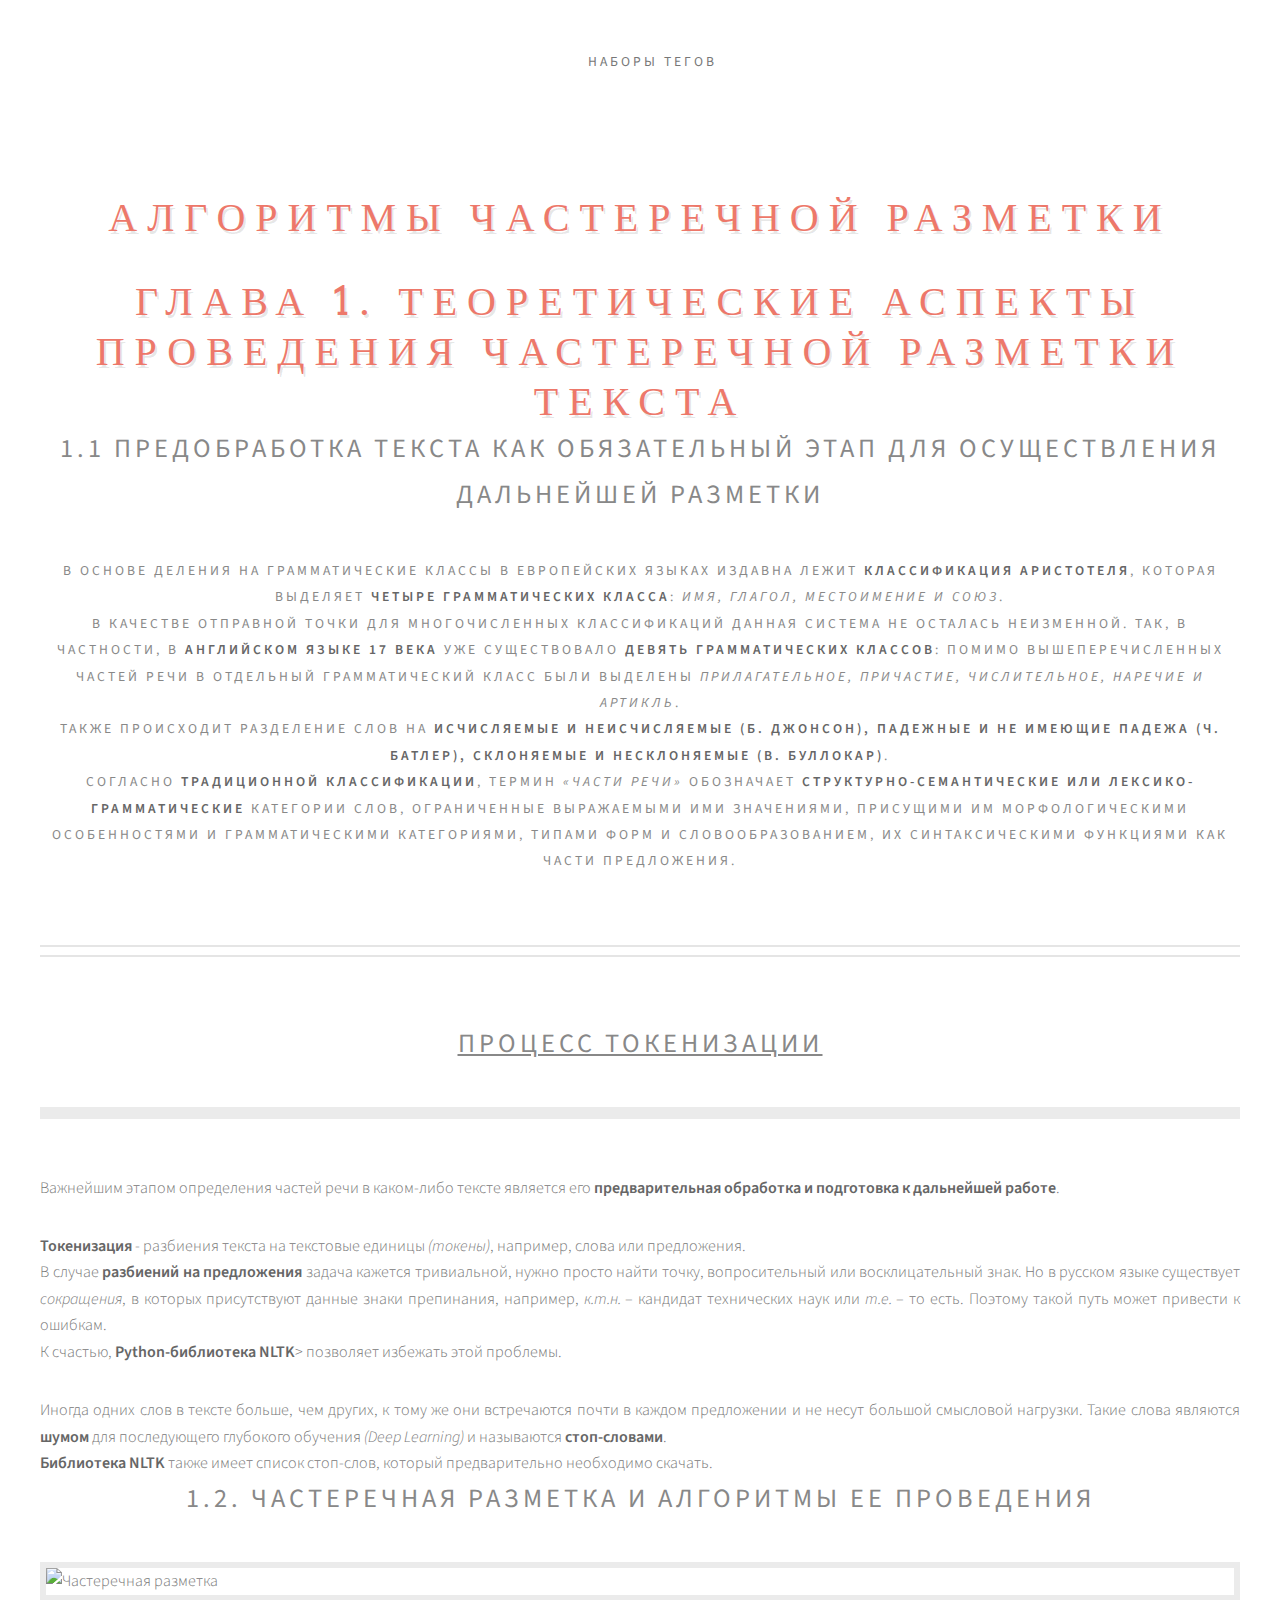
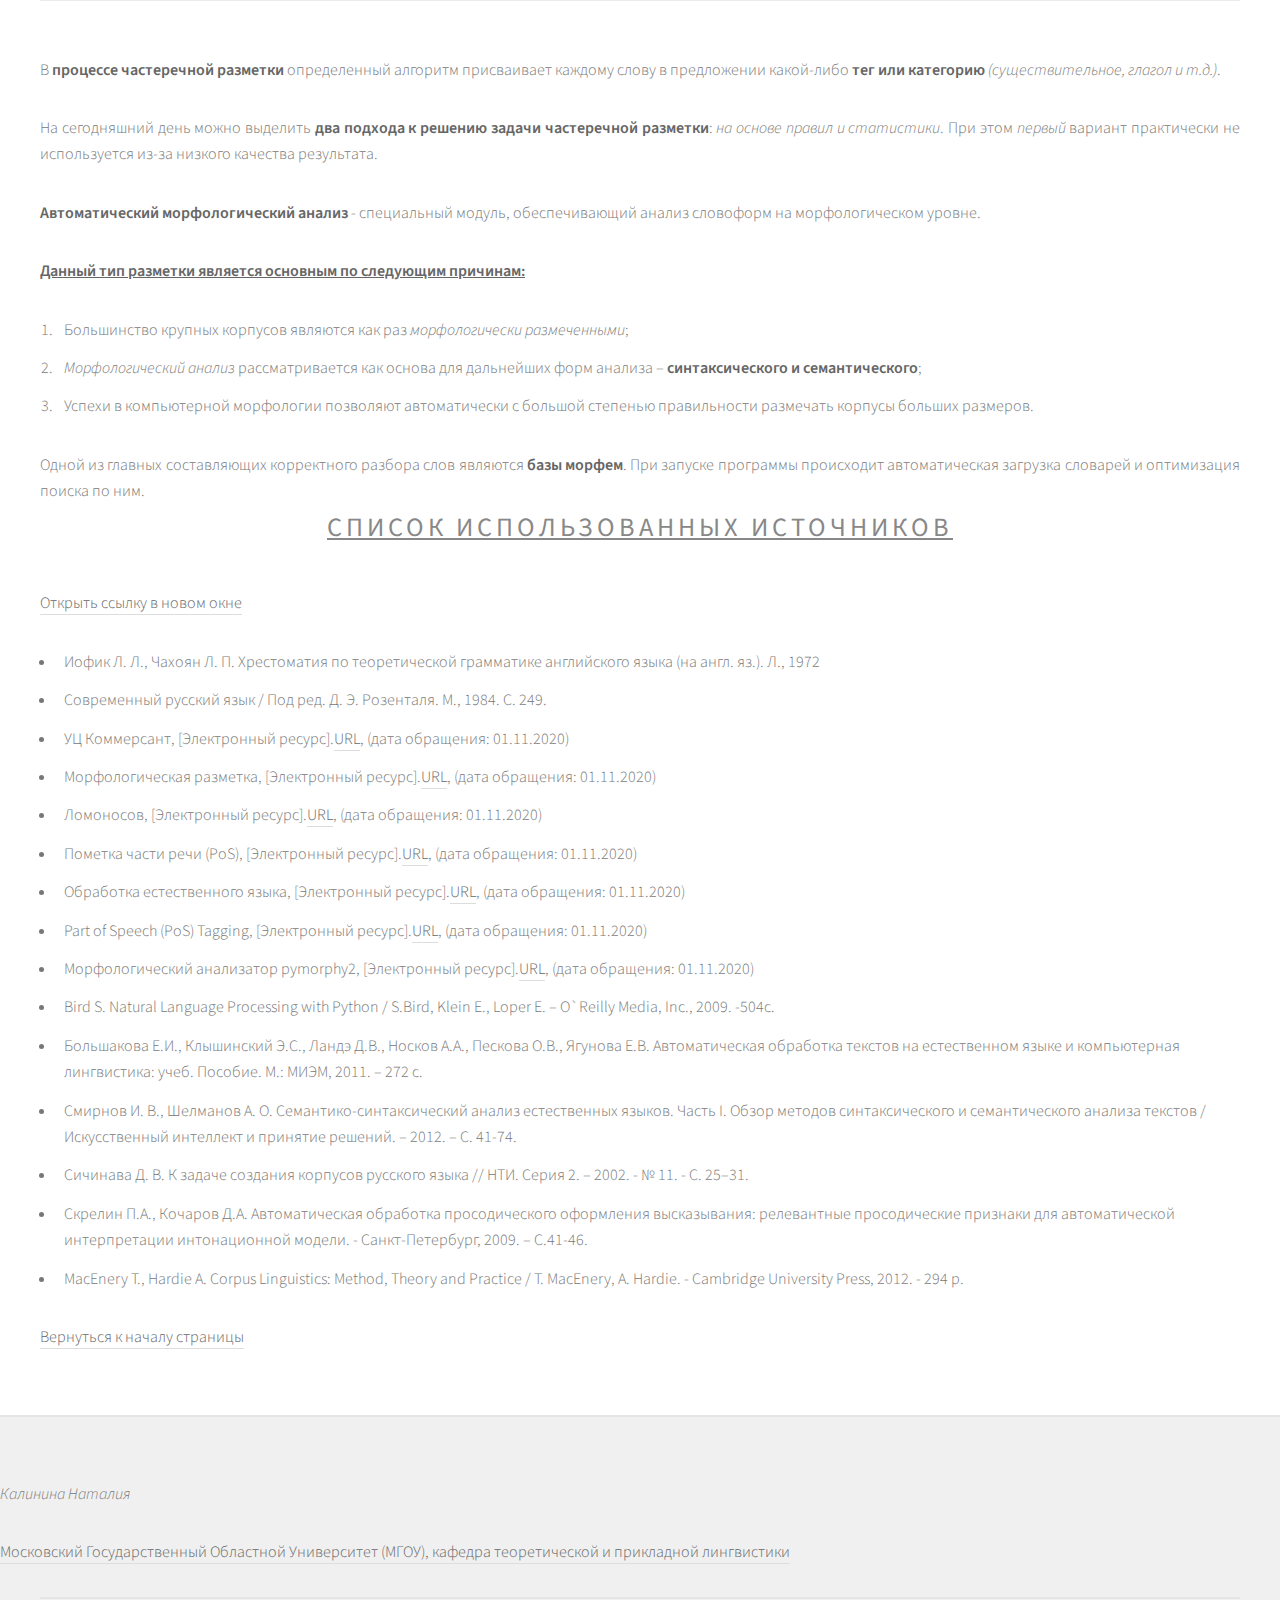
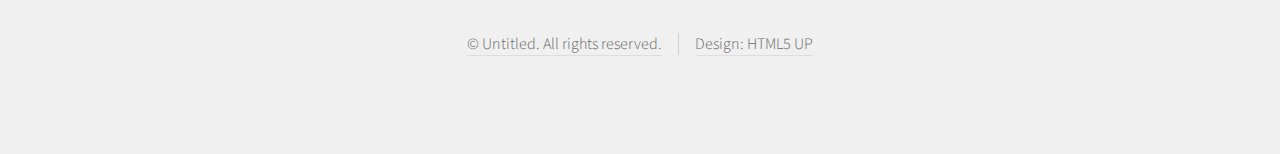
==== index.html @ 13329f20 "Update index.html" ====
<!DOCTYPE HTML>
<!--
	Strongly Typed by HTML5 UP
	html5up.net | @ajlkn
	Free for personal and commercial use under the CCA 3.0 license (html5up.net/license)
-->
<html>
	<head>
		<title>Алгоритмы частеречной разметки</title>
		<meta charset="utf-8" />
		<meta name="viewport" content="width=device-width, initial-scale=1, user-scalable=no" />
		<link rel="stylesheet" href="assets/css/main.css" />
	</head>
	<body class="no-sidebar is-preload">
		<div id="page-wrapper">

			<!-- Header -->
				<section id="header">
					<div class="container">

						<!-- Logo -->
							<h1 id="logo"><a href="index.html">Алгоритмы частеречной разметки</a></h1>
							<p><h1>Глава 1. Теоретические аспекты проведения частеречной разметки текста</h1>
						  <h2>1.1	Предобработка текста как обязательный этап для осуществления дальнейшей разметки</h2></p>
						  <p>В основе деления на грамматические классы в европейских языках издавна лежит <strong>классификация Аристотеля</strong>, которая выделяет <strong>четыре грамматических класса</strong>: <em>имя, глагол, местоимение и союз</em>.<br>
						  В качестве отправной точки для многочисленных классификаций данная система не осталась неизменной. Так, в частности, в <strong>английском языке 17 века</strong> уже существовало <strong>девять грамматических классов</strong>: помимо вышеперечисленных частей речи в отдельный грамматический класс были выделены <em>прилагательное, причастие, числительное, наречие и артикль</em>.<br>
						  Также происходит разделение слов на <strong>исчисляемые и неисчисляемые <b>(Б. Джонсон)</b>, падежные и не имеющие падежа <b>(Ч. Батлер)</b>, склоняемые и несклоняемые <b>(В. Буллокар)</b></strong>.<br>
						  Согласно <strong>традиционной классификации</strong>, термин <em>«части речи»</em> обозначает <strong>структурно-семантические или лексико-грамматические</strong> категории слов, ограниченные выражаемыми ими значениями, присущими им морфологическими особенностями и грамматическими категориями, типами форм и словообразованием, их синтаксическими функциями как части предложения.</p>


						<!-- Nav -->
							<nav id="nav">
								<ul>
									<li><a class="icon solid fa-cog" href="Наборы тегов.html"><span>Наборы тегов</span></a></li>
									</ul>
							</nav>

					</div>
				</section>

			<!-- Main -->
				<section id="main">
					<div class="container">
						<div id="content">

							<!-- Post -->
								<article class="box post">
									<header>
										<h2><u>Процесс токенизации</u></h2>
									</header>
									<span class="image featured"><img src="https://github.com/webdeveloper611/tagging/blob/main/%D0%A2%D0%BE%D0%BA%D0%B5%D0%BD%D0%B8%D0%B7%D0%B0%D1%86%D0%B8%D1%8F%20%D1%82%D0%B5%D0%BA%D1%81%D1%82%D0%B0.jpg" alt="" /></span>
									<p>Важнейшим этапом определения частей речи в каком-либо тексте является его <strong>предварительная обработка и подготовка к дальнейшей работе</strong>.</p>
								  <p><strong>Токенизация</strong> - разбиения текста на текстовые единицы <em>(токены)</em>, например, слова или предложения.<br>
								  В случае <strong>разбиений на предложения</strong> задача кажется тривиальной, нужно просто найти точку, вопросительный или восклицательный знак. Но в русском языке существует <em>сокращения</em>, в которых присутствуют данные знаки препинания, например, <em>к.т.н.</em> – кандидат технических наук или <em>т.е.</em> – то есть. Поэтому такой путь может привести к ошибкам.<br>
								  К счастью, <strong>Python-библиотека NLTK</strong>> позволяет избежать этой проблемы.</p>
								  <p>Иногда одних слов в тексте больше, чем других, к тому же они встречаются почти в каждом предложении и не несут большой смысловой нагрузки. Такие слова являются <strong>шумом</strong> для последующего глубокого обучения <em>(Deep Learning)</em> и называются <strong>стоп-словами</strong>.<br>
								    <strong>Библиотека NLTK</strong> также имеет список стоп-слов, который предварительно необходимо скачать.</p>
								</article>

						</div>
					</div>

					<div class="container">
						<div id="content">

							<!-- Post -->
								<article class="box post">
									<header>
										<h2>1.2. Частеречная разметка и алгоритмы ее проведения</h2>
									</header>
									<span class="image featured"><img src="https://docplayer.ru/docs-images/99/141809112/images/41-1.jpg" width="100" alt="Частеречная разметка"></span>
									<p>В <strong>процессе частеречной разметки</strong> определенный алгоритм присваивает каждому слову в предложении какой-либо <strong>тег или категорию</strong> <em>(существительное, глагол и т.д.)</em>.</p>
								  <p>На сегодняшний день можно выделить <strong>два подхода к решению задачи частеречной разметки</strong>: <em>на основе правил и статистики</em>. При этом <em>первый</em> вариант практически не используется из-за низкого качества результата.</p>
								  <p><strong>Автоматический морфологический анализ</strong> - специальный модуль, обеспечивающий анализ словоформ на морфологическом уровне.</p>
									<p><b><u>Данный тип разметки является основным по следующим причинам:</u></b><br>
								  <ol>
								  <li>Большинство крупных корпусов являются как раз <em>морфологически размеченными</em>;</li>
								  <li><em>Морфологический анализ</em> рассматривается как основа для дальнейших форм анализа – <strong>синтаксического и семантического</strong>;</li>
								  <li>Успехи в компьютерной морфологии позволяют автоматически с большой степенью правильности размечать корпусы больших размеров.</li>
								  </ol>
								  <p>Одной из главных составляющих корректного разбора слов являются <strong>базы морфем</strong>. При запуске программы происходит автоматическая загрузка словарей и оптимизация поиска по ним.</p>
								</article>
						</div>
					</div>
					<div class="container">
						<div id="content">

					<!-- Post -->
						<article class="box post">
							<header>
								<h2><u>Список использованных источников</u></h2>
							</header>
							<p><a href="Список использованных источников.html">Открыть ссылку в новом окне</a></p>
							<ul>
						  <li>Иофик Л. Л., Чахоян Л. П. Хрестоматия по теоретической грамматике английского языка (на англ. яз.). Л., 1972</li>
						  <li>Современный русский язык / Под ред. Д. Э. Розенталя. М., 1984. С. 249.</li>
						  <li>УЦ Коммерсант, [Электронный ресурс].<a href="https://python-school.ru/nlp-text-preprocessing/">URL</a>, (дата обращения: 01.11.2020)</li>
						  <li>Морфологическая разметка, [Электронный ресурс].<a href="https://poisk-ru.ru/s36452t7.html">URL</a>, (дата обращения: 01.11.2020)</li>
						  <li>Ломоносов, [Электронный ресурс].<a href="http://lomonosov-fund.ru/enc/ru/encyclopedia:0127430">URL</a>, (дата обращения: 01.11.2020)</li>
						  <li>Пометка части речи (PoS), [Электронный ресурс].<a href="https://ru.itbrain.online/tutorial/natural_language_processing/natural_language_processing_part_of_speech_tagging/">URL</a>, (дата обращения: 01.11.2020)</li>
						  <li>Обработка естественного языка, [Электронный ресурс].<a href="https://coderlessons.com/tutorials/akademicheskii/obrabotka-estestvennogo-iazyka/pometka-chasti-rechi-pos">URL</a>, (дата обращения: 01.11.2020)</li>
						  <li>Part of Speech (PoS) Tagging, [Электронный ресурс].<a href="https://www.tutorialspoint.com/natural_language_processing/natural_language_processing_part_of_speech_tagging.htm">URL</a>, (дата обращения: 01.11.2020)</li>
						  <li>Морфологический анализатор pymorphy2, [Электронный ресурс].<a href="https://pymorphy2.readthedocs.io/en/0.2/user/index.html">URL</a>, (дата обращения: 01.11.2020)</li>
						  <li>Bird S. Natural Language Processing with Python / S.Bird, Klein E., Loper E. – O`Reilly Media, Inc., 2009. -504с.</li>
						  <li>Большакова Е.И., Клышинский Э.С., Ландэ Д.В., Носков А.А., Пескова О.В., Ягунова Е.В. Автоматическая обработка текстов на естественном языке и компьютерная лингвистика: учеб. Пособие. М.: МИЭМ, 2011. – 272 с.</li>
						  <li>Смирнов И. В., Шелманов А. О. Семантико-синтаксический анализ естественных языков. Часть I. Обзор методов синтаксического и семантического анализа текстов / Искусственный интеллект и принятие решений. – 2012. – С. 41-74.</li>
						  <li>Сичинава Д. В. К задаче создания корпусов русского языка // НТИ. Серия 2. – 2002. - № 11. - С. 25–31.</li>
						  <li>Скрелин П.А., Кочаров Д.А. Автоматическая обработка просодического оформления высказывания: релевантные просодические признаки для автоматической интерпретации интонационной модели. - Санкт-Петербург, 2009. – С.41-46.</li>
						  <li>MacEnery T., Hardie A. Corpus Linguistics: Method, Theory and Practice / T. MacEnery, A. Hardie. - Cambridge University Press, 2012. - 294 p.</li>
							</ul>
							</p>
						  <a href="#reference"> Вернуться к началу страницы</a></article>

				</div>
			</div>
				</section>

			<!-- Footer -->
				<section id="footer">

							<div class="col-6 col-12-medium">
								<section>
									<p><em>Калинина Наталия</em></p>
									<a href="http://mgou.ru/">Московский Государственный Областной Университет (МГОУ), кафедра теоретической и прикладной лингвистики
					<div id="copyright" class="container">
						<ul class="links">
							<li>&copy; Untitled. All rights reserved.</li><li>Design: <a href="http://html5up.net">HTML5 UP</a></li>
						</ul>
					</div>
				</section>

		</div>

		<!-- Scripts -->
			<script src="assets/js/jquery.min.js"></script>
			<script src="assets/js/jquery.dropotron.min.js"></script>
			<script src="assets/js/browser.min.js"></script>
			<script src="assets/js/breakpoints.min.js"></script>
			<script src="assets/js/util.js"></script>
			<script src="assets/js/main.js"></script>

	</body>
</html>
---- assets/css/main.css ----
@import url("fontawesome-all.min.css");
@import url("https://fonts.googleapis.com/css?family=Source+Sans+Pro:300,400,600|Arvo:700");

/*
	Strongly Typed by HTML5 UP
	html5up.net | @ajlkn
	Free for personal and commercial use under the CCA 3.0 license (html5up.net/license)
*/

html, body, div, span, applet, object,
iframe, h1, h2, h3, h4, h5, h6, p, blockquote,
pre, a, abbr, acronym, address, big, cite,
code, del, dfn, em, img, ins, kbd, q, s, samp,
small, strike, strong, sub, sup, tt, var, b,
u, i, center, dl, dt, dd, ol, ul, li, fieldset,
form, label, legend, table, caption, tbody,
tfoot, thead, tr, th, td, article, aside,
canvas, details, embed, figure, figcaption,
footer, header, hgroup, menu, nav, output, ruby,
section, summary, time, mark, audio, video {
	margin: 0;
	padding: 0;
	border: 0;
	font-size: 100%;
	font: inherit;
	vertical-align: baseline;}

article, aside, details, figcaption, figure,
footer, header, hgroup, menu, nav, section {
	display: block;}

body {
	line-height: 1;
}

ol, ul {
	list-style: none;
}

blockquote, q {
	quotes: none;
}

	blockquote:before, blockquote:after, q:before, q:after {
		content: '';
		content: none;
	}

table {
	border-collapse: collapse;
	border-spacing: 0;
}

body {
	-webkit-text-size-adjust: none;
}

mark {
	background-color: transparent;
	color: inherit;
}

input::-moz-focus-inner {
	border: 0;
	padding: 0;
}

input, select, textarea {
	-moz-appearance: none;
	-webkit-appearance: none;
	-ms-appearance: none;
	appearance: none;
}

/* Basic */

	html {
		box-sizing: border-box;
	}

	*, *:before, *:after {
		box-sizing: inherit;
	}

	body {
		background: #f0f0f0;
	}

		body.is-preload *, body.is-preload *:before, body.is-preload *:after {
			-moz-animation: none !important;
			-webkit-animation: none !important;
			-ms-animation: none !important;
			animation: none !important;
			-moz-transition: none !important;
			-webkit-transition: none !important;
			-ms-transition: none !important;
			transition: none !important;
		}

	body, input, textarea, select {
		font-family: 'Source Sans Pro';
		font-weight: 300;
		color: #777;
		line-height: 1.65em;
		font-size: 15pt;
	}

	h1, h2, h3, h4, h5, h6 {
		font-weight: 600;
		text-transform: uppercase;
		color: #888;
	}

	h1 a, h2 a, h3 a, h4 a, h5 a, h6 a {
		color: inherit;
		text-decoration: none;
		border: 0;
	}

	h2 {
		font-size: 1.65em;
		font-weight: 400;
		letter-spacing: 4px;
		margin: 0 0 1.5em 0;
		line-height: 1.75em;
	}

	h3 {
		font-size: 1em;
		letter-spacing: 2px;
		margin: 0 0 1.25em 0;
	}

	a {
		-moz-transition: color 0.25s ease-in-out, border-bottom-color 0.25s ease-in-out;
		-webkit-transition: color 0.25s ease-in-out, border-bottom-color 0.25s ease-in-out;
		-ms-transition: color 0.25s ease-in-out, border-bottom-color 0.25s ease-in-out;
		transition: color 0.25s ease-in-out, border-bottom-color 0.25s ease-in-out;
		color: #666;
		text-decoration: none;
		border-bottom: solid 1px #ddd;
	}

		a strong {
			-moz-transition: color 0.25s ease-in-out, border-bottom-color 0.25s ease-in-out;
			-webkit-transition: color 0.25s ease-in-out, border-bottom-color 0.25s ease-in-out;
			-ms-transition: color 0.25s ease-in-out, border-bottom-color 0.25s ease-in-out;
			transition: color 0.25s ease-in-out, border-bottom-color 0.25s ease-in-out;
		}

		a:hover {
			color: #ed786a;
			border-bottom-color: rgba(255, 255, 255, 0);
		}

			a:hover strong {
				color: #ed786a;
			}

	strong, b {
		font-weight: 600;
		color: #666;
	}

	em, i {
		font-style: italic;
	}

	sub {
		position: relative;
		top: 0.5em;
		font-size: 0.8em;
	}

	sup {
		position: relative;
		top: -0.5em;
		font-size: 0.8em;
	}

	hr {
		border: 0;
		border-top: solid 1px #ddd;
	}

	blockquote {
		border-left: solid 0.5em #ddd;
		padding: 1em 0 1em 2em;
		font-style: italic;
	}

	p {
		text-align: justify;
		margin-bottom: 2em;
	}

	ul, ol, dl, table, blockquote {
		margin-bottom: 2em;
	}

	br.clear {
		clear: both;
	}

/* Container */

	.container {
		margin: 0 auto;
		max-width: 100%;
		width: 70em;
	}

		@media screen and (max-width: 1680px) {

			.container {
				width: 68em;
			}

		}

		@media screen and (max-width: 1280px) {

			.container {
				width: calc(100% - 80px);
			}

		}

		@media screen and (max-width: 980px) {

			.container {
				width: calc(100% - 100px);
			}

		}

		@media screen and (max-width: 736px) {

			.container {
				width: calc(100% - 40px);
			}

		}

/* Row */

	.row {
		display: flex;
		flex-wrap: wrap;
		box-sizing: border-box;
		align-items: stretch;
	}

		.row > * {
			box-sizing: border-box;
		}

		.row.gtr-uniform > * > :last-child {
			margin-bottom: 0;
		}

		.row.aln-left {
			justify-content: flex-start;
		}

		.row.aln-center {
			justify-content: center;
		}

		.row.aln-right {
			justify-content: flex-end;
		}

		.row.aln-top {
			align-items: flex-start;
		}

		.row.aln-middle {
			align-items: center;
		}

		.row.aln-bottom {
			align-items: flex-end;
		}

		.row > .imp {
			order: -1;
		}

		.row > .col-1 {
			width: 8.33333%;
		}

		.row > .off-1 {
			margin-left: 8.33333%;
		}

		.row > .col-2 {
			width: 16.66667%;
		}

		.row > .off-2 {
			margin-left: 16.66667%;
		}

		.row > .col-3 {
			width: 25%;
		}

		.row > .off-3 {
			margin-left: 25%;
		}

		.row > .col-4 {
			width: 33.33333%;
		}

		.row > .off-4 {
			margin-left: 33.33333%;
		}

		.row > .col-5 {
			width: 41.66667%;
		}

		.row > .off-5 {
			margin-left: 41.66667%;
		}

		.row > .col-6 {
			width: 50%;
		}

		.row > .off-6 {
			margin-left: 50%;
		}

		.row > .col-7 {
			width: 58.33333%;
		}

		.row > .off-7 {
			margin-left: 58.33333%;
		}

		.row > .col-8 {
			width: 66.66667%;
		}

		.row > .off-8 {
			margin-left: 66.66667%;
		}

		.row > .col-9 {
			width: 75%;
		}

		.row > .off-9 {
			margin-left: 75%;
		}

		.row > .col-10 {
			width: 83.33333%;
		}

		.row > .off-10 {
			margin-left: 83.33333%;
		}

		.row > .col-11 {
			width: 91.66667%;
		}

		.row > .off-11 {
			margin-left: 91.66667%;
		}

		.row > .col-12 {
			width: 100%;
		}

		.row > .off-12 {
			margin-left: 100%;
		}

		.row.gtr-0 {
			margin-top: 0px;
			margin-left: 0px;
		}

			.row.gtr-0 > * {
				padding: 0px 0 0 0px;
			}

			.row.gtr-0.gtr-uniform {
				margin-top: 0px;
			}

				.row.gtr-0.gtr-uniform > * {
					padding-top: 0px;
				}

		.row.gtr-25 {
			margin-top: -12.5px;
			margin-left: -12.5px;
		}

			.row.gtr-25 > * {
				padding: 12.5px 0 0 12.5px;
			}

			.row.gtr-25.gtr-uniform {
				margin-top: -12.5px;
			}

				.row.gtr-25.gtr-uniform > * {
					padding-top: 12.5px;
				}

		.row.gtr-50 {
			margin-top: -25px;
			margin-left: -25px;
		}

			.row.gtr-50 > * {
				padding: 25px 0 0 25px;
			}

			.row.gtr-50.gtr-uniform {
				margin-top: -25px;
			}

				.row.gtr-50.gtr-uniform > * {
					padding-top: 25px;
				}

		.row {
			margin-top: -50px;
			margin-left: -50px;
		}

			.row > * {
				padding: 50px 0 0 50px;
			}

			.row.gtr-uniform {
				margin-top: -50px;
			}

				.row.gtr-uniform > * {
					padding-top: 50px;
				}

		.row.gtr-150 {
			margin-top: -75px;
			margin-left: -75px;
		}

			.row.gtr-150 > * {
				padding: 75px 0 0 75px;
			}

			.row.gtr-150.gtr-uniform {
				margin-top: -75px;
			}

				.row.gtr-150.gtr-uniform > * {
					padding-top: 75px;
				}

		.row.gtr-200 {
			margin-top: -100px;
			margin-left: -100px;
		}

			.row.gtr-200 > * {
				padding: 100px 0 0 100px;
			}

			.row.gtr-200.gtr-uniform {
				margin-top: -100px;
			}

				.row.gtr-200.gtr-uniform > * {
					padding-top: 100px;
				}

		@media screen and (max-width: 1680px) {

			.row {
				display: flex;
				flex-wrap: wrap;
				box-sizing: border-box;
				align-items: stretch;
			}

				.row > * {
					box-sizing: border-box;
				}

				.row.gtr-uniform > * > :last-child {
					margin-bottom: 0;
				}

				.row.aln-left {
					justify-content: flex-start;
				}

				.row.aln-center {
					justify-content: center;
				}

				.row.aln-right {
					justify-content: flex-end;
				}

				.row.aln-top {
					align-items: flex-start;
				}

				.row.aln-middle {
					align-items: center;
				}

				.row.aln-bottom {
					align-items: flex-end;
				}

				.row > .imp-xlarge {
					order: -1;
				}

				.row > .col-1-xlarge {
					width: 8.33333%;
				}

				.row > .off-1-xlarge {
					margin-left: 8.33333%;
				}

				.row > .col-2-xlarge {
					width: 16.66667%;
				}

				.row > .off-2-xlarge {
					margin-left: 16.66667%;
				}

				.row > .col-3-xlarge {
					width: 25%;
				}

				.row > .off-3-xlarge {
					margin-left: 25%;
				}

				.row > .col-4-xlarge {
					width: 33.33333%;
				}

				.row > .off-4-xlarge {
					margin-left: 33.33333%;
				}

				.row > .col-5-xlarge {
					width: 41.66667%;
				}

				.row > .off-5-xlarge {
					margin-left: 41.66667%;
				}

				.row > .col-6-xlarge {
					width: 50%;
				}

				.row > .off-6-xlarge {
					margin-left: 50%;
				}

				.row > .col-7-xlarge {
					width: 58.33333%;
				}

				.row > .off-7-xlarge {
					margin-left: 58.33333%;
				}

				.row > .col-8-xlarge {
					width: 66.66667%;
				}

				.row > .off-8-xlarge {
					margin-left: 66.66667%;
				}

				.row > .col-9-xlarge {
					width: 75%;
				}

				.row > .off-9-xlarge {
					margin-left: 75%;
				}

				.row > .col-10-xlarge {
					width: 83.33333%;
				}

				.row > .off-10-xlarge {
					margin-left: 83.33333%;
				}

				.row > .col-11-xlarge {
					width: 91.66667%;
				}

				.row > .off-11-xlarge {
					margin-left: 91.66667%;
				}

				.row > .col-12-xlarge {
					width: 100%;
				}

				.row > .off-12-xlarge {
					margin-left: 100%;
				}

				.row.gtr-0 {
					margin-top: 0px;
					margin-left: 0px;
				}

					.row.gtr-0 > * {
						padding: 0px 0 0 0px;
					}

					.row.gtr-0.gtr-uniform {
						margin-top: 0px;
					}

						.row.gtr-0.gtr-uniform > * {
							padding-top: 0px;
						}

				.row.gtr-25 {
					margin-top: -12.5px;
					margin-left: -12.5px;
				}

					.row.gtr-25 > * {
						padding: 12.5px 0 0 12.5px;
					}

					.row.gtr-25.gtr-uniform {
						margin-top: -12.5px;
					}

						.row.gtr-25.gtr-uniform > * {
							padding-top: 12.5px;
						}

				.row.gtr-50 {
					margin-top: -25px;
					margin-left: -25px;
				}

					.row.gtr-50 > * {
						padding: 25px 0 0 25px;
					}

					.row.gtr-50.gtr-uniform {
						margin-top: -25px;
					}

						.row.gtr-50.gtr-uniform > * {
							padding-top: 25px;
						}

				.row {
					margin-top: -50px;
					margin-left: -50px;
				}

					.row > * {
						padding: 50px 0 0 50px;
					}

					.row.gtr-uniform {
						margin-top: -50px;
					}

						.row.gtr-uniform > * {
							padding-top: 50px;
						}

				.row.gtr-150 {
					margin-top: -75px;
					margin-left: -75px;
				}

					.row.gtr-150 > * {
						padding: 75px 0 0 75px;
					}

					.row.gtr-150.gtr-uniform {
						margin-top: -75px;
					}

						.row.gtr-150.gtr-uniform > * {
							padding-top: 75px;
						}

				.row.gtr-200 {
					margin-top: -100px;
					margin-left: -100px;
				}

					.row.gtr-200 > * {
						padding: 100px 0 0 100px;
					}

					.row.gtr-200.gtr-uniform {
						margin-top: -100px;
					}

						.row.gtr-200.gtr-uniform > * {
							padding-top: 100px;
						}

		}

		@media screen and (max-width: 1280px) {

			.row {
				display: flex;
				flex-wrap: wrap;
				box-sizing: border-box;
				align-items: stretch;
			}

				.row > * {
					box-sizing: border-box;
				}

				.row.gtr-uniform > * > :last-child {
					margin-bottom: 0;
				}

				.row.aln-left {
					justify-content: flex-start;
				}

				.row.aln-center {
					justify-content: center;
				}

				.row.aln-right {
					justify-content: flex-end;
				}

				.row.aln-top {
					align-items: flex-start;
				}

				.row.aln-middle {
					align-items: center;
				}

				.row.aln-bottom {
					align-items: flex-end;
				}

				.row > .imp-large {
					order: -1;
				}

				.row > .col-1-large {
					width: 8.33333%;
				}

				.row > .off-1-large {
					margin-left: 8.33333%;
				}

				.row > .col-2-large {
					width: 16.66667%;
				}

				.row > .off-2-large {
					margin-left: 16.66667%;
				}

				.row > .col-3-large {
					width: 25%;
				}

				.row > .off-3-large {
					margin-left: 25%;
				}

				.row > .col-4-large {
					width: 33.33333%;
				}

				.row > .off-4-large {
					margin-left: 33.33333%;
				}

				.row > .col-5-large {
					width: 41.66667%;
				}

				.row > .off-5-large {
					margin-left: 41.66667%;
				}

				.row > .col-6-large {
					width: 50%;
				}

				.row > .off-6-large {
					margin-left: 50%;
				}

				.row > .col-7-large {
					width: 58.33333%;
				}

				.row > .off-7-large {
					margin-left: 58.33333%;
				}

				.row > .col-8-large {
					width: 66.66667%;
				}

				.row > .off-8-large {
					margin-left: 66.66667%;
				}

				.row > .col-9-large {
					width: 75%;
				}

				.row > .off-9-large {
					margin-left: 75%;
				}

				.row > .col-10-large {
					width: 83.33333%;
				}

				.row > .off-10-large {
					margin-left: 83.33333%;
				}

				.row > .col-11-large {
					width: 91.66667%;
				}

				.row > .off-11-large {
					margin-left: 91.66667%;
				}

				.row > .col-12-large {
					width: 100%;
				}

				.row > .off-12-large {
					margin-left: 100%;
				}

				.row.gtr-0 {
					margin-top: 0px;
					margin-left: 0px;
				}

					.row.gtr-0 > * {
						padding: 0px 0 0 0px;
					}

					.row.gtr-0.gtr-uniform {
						margin-top: 0px;
					}

						.row.gtr-0.gtr-uniform > * {
							padding-top: 0px;
						}

				.row.gtr-25 {
					margin-top: -10px;
					margin-left: -10px;
				}

					.row.gtr-25 > * {
						padding: 10px 0 0 10px;
					}

					.row.gtr-25.gtr-uniform {
						margin-top: -10px;
					}

						.row.gtr-25.gtr-uniform > * {
							padding-top: 10px;
						}

				.row.gtr-50 {
					margin-top: -20px;
					margin-left: -20px;
				}

					.row.gtr-50 > * {
						padding: 20px 0 0 20px;
					}

					.row.gtr-50.gtr-uniform {
						margin-top: -20px;
					}

						.row.gtr-50.gtr-uniform > * {
							padding-top: 20px;
						}

				.row {
					margin-top: -40px;
					margin-left: -40px;
				}

					.row > * {
						padding: 40px 0 0 40px;
					}

					.row.gtr-uniform {
						margin-top: -40px;
					}

						.row.gtr-uniform > * {
							padding-top: 40px;
						}

				.row.gtr-150 {
					margin-top: -60px;
					margin-left: -60px;
				}

					.row.gtr-150 > * {
						padding: 60px 0 0 60px;
					}

					.row.gtr-150.gtr-uniform {
						margin-top: -60px;
					}

						.row.gtr-150.gtr-uniform > * {
							padding-top: 60px;
						}

				.row.gtr-200 {
					margin-top: -80px;
					margin-left: -80px;
				}

					.row.gtr-200 > * {
						padding: 80px 0 0 80px;
					}

					.row.gtr-200.gtr-uniform {
						margin-top: -80px;
					}

						.row.gtr-200.gtr-uniform > * {
							padding-top: 80px;
						}

		}

		@media screen and (max-width: 980px) {

			.row {
				display: flex;
				flex-wrap: wrap;
				box-sizing: border-box;
				align-items: stretch;
			}

				.row > * {
					box-sizing: border-box;
				}

				.row.gtr-uniform > * > :last-child {
					margin-bottom: 0;
				}

				.row.aln-left {
					justify-content: flex-start;
				}

				.row.aln-center {
					justify-content: center;
				}

				.row.aln-right {
					justify-content: flex-end;
				}

				.row.aln-top {
					align-items: flex-start;
				}

				.row.aln-middle {
					align-items: center;
				}

				.row.aln-bottom {
					align-items: flex-end;
				}

				.row > .imp-medium {
					order: -1;
				}

				.row > .col-1-medium {
					width: 8.33333%;
				}

				.row > .off-1-medium {
					margin-left: 8.33333%;
				}

				.row > .col-2-medium {
					width: 16.66667%;
				}

				.row > .off-2-medium {
					margin-left: 16.66667%;
				}

				.row > .col-3-medium {
					width: 25%;
				}

				.row > .off-3-medium {
					margin-left: 25%;
				}

				.row > .col-4-medium {
					width: 33.33333%;
				}

				.row > .off-4-medium {
					margin-left: 33.33333%;
				}

				.row > .col-5-medium {
					width: 41.66667%;
				}

				.row > .off-5-medium {
					margin-left: 41.66667%;
				}

				.row > .col-6-medium {
					width: 50%;
				}

				.row > .off-6-medium {
					margin-left: 50%;
				}

				.row > .col-7-medium {
					width: 58.33333%;
				}

				.row > .off-7-medium {
					margin-left: 58.33333%;
				}

				.row > .col-8-medium {
					width: 66.66667%;
				}

				.row > .off-8-medium {
					margin-left: 66.66667%;
				}

				.row > .col-9-medium {
					width: 75%;
				}

				.row > .off-9-medium {
					margin-left: 75%;
				}

				.row > .col-10-medium {
					width: 83.33333%;
				}

				.row > .off-10-medium {
					margin-left: 83.33333%;
				}

				.row > .col-11-medium {
					width: 91.66667%;
				}

				.row > .off-11-medium {
					margin-left: 91.66667%;
				}

				.row > .col-12-medium {
					width: 100%;
				}

				.row > .off-12-medium {
					margin-left: 100%;
				}

				.row.gtr-0 {
					margin-top: 0px;
					margin-left: 0px;
				}

					.row.gtr-0 > * {
						padding: 0px 0 0 0px;
					}

					.row.gtr-0.gtr-uniform {
						margin-top: 0px;
					}

						.row.gtr-0.gtr-uniform > * {
							padding-top: 0px;
						}

				.row.gtr-25 {
					margin-top: -12.5px;
					margin-left: -12.5px;
				}

					.row.gtr-25 > * {
						padding: 12.5px 0 0 12.5px;
					}

					.row.gtr-25.gtr-uniform {
						margin-top: -12.5px;
					}

						.row.gtr-25.gtr-uniform > * {
							padding-top: 12.5px;
						}

				.row.gtr-50 {
					margin-top: -25px;
					margin-left: -25px;
				}

					.row.gtr-50 > * {
						padding: 25px 0 0 25px;
					}

					.row.gtr-50.gtr-uniform {
						margin-top: -25px;
					}

						.row.gtr-50.gtr-uniform > * {
							padding-top: 25px;
						}

				.row {
					margin-top: -50px;
					margin-left: -50px;
				}

					.row > * {
						padding: 50px 0 0 50px;
					}

					.row.gtr-uniform {
						margin-top: -50px;
					}

						.row.gtr-uniform > * {
							padding-top: 50px;
						}

				.row.gtr-150 {
					margin-top: -75px;
					margin-left: -75px;
				}

					.row.gtr-150 > * {
						padding: 75px 0 0 75px;
					}

					.row.gtr-150.gtr-uniform {
						margin-top: -75px;
					}

						.row.gtr-150.gtr-uniform > * {
							padding-top: 75px;
						}

				.row.gtr-200 {
					margin-top: -100px;
					margin-left: -100px;
				}

					.row.gtr-200 > * {
						padding: 100px 0 0 100px;
					}

					.row.gtr-200.gtr-uniform {
						margin-top: -100px;
					}

						.row.gtr-200.gtr-uniform > * {
							padding-top: 100px;
						}

		}

		@media screen and (max-width: 736px) {

			.row {
				display: flex;
				flex-wrap: wrap;
				box-sizing: border-box;
				align-items: stretch;
			}

				.row > * {
					box-sizing: border-box;
				}

				.row.gtr-uniform > * > :last-child {
					margin-bottom: 0;
				}

				.row.aln-left {
					justify-content: flex-start;
				}

				.row.aln-center {
					justify-content: center;
				}

				.row.aln-right {
					justify-content: flex-end;
				}

				.row.aln-top {
					align-items: flex-start;
				}

				.row.aln-middle {
					align-items: center;
				}

				.row.aln-bottom {
					align-items: flex-end;
				}

				.row > .imp-small {
					order: -1;
				}

				.row > .col-1-small {
					width: 8.33333%;
				}

				.row > .off-1-small {
					margin-left: 8.33333%;
				}

				.row > .col-2-small {
					width: 16.66667%;
				}

				.row > .off-2-small {
					margin-left: 16.66667%;
				}

				.row > .col-3-small {
					width: 25%;
				}

				.row > .off-3-small {
					margin-left: 25%;
				}

				.row > .col-4-small {
					width: 33.33333%;
				}

				.row > .off-4-small {
					margin-left: 33.33333%;
				}

				.row > .col-5-small {
					width: 41.66667%;
				}

				.row > .off-5-small {
					margin-left: 41.66667%;
				}

				.row > .col-6-small {
					width: 50%;
				}

				.row > .off-6-small {
					margin-left: 50%;
				}

				.row > .col-7-small {
					width: 58.33333%;
				}

				.row > .off-7-small {
					margin-left: 58.33333%;
				}

				.row > .col-8-small {
					width: 66.66667%;
				}

				.row > .off-8-small {
					margin-left: 66.66667%;
				}

				.row > .col-9-small {
					width: 75%;
				}

				.row > .off-9-small {
					margin-left: 75%;
				}

				.row > .col-10-small {
					width: 83.33333%;
				}

				.row > .off-10-small {
					margin-left: 83.33333%;
				}

				.row > .col-11-small {
					width: 91.66667%;
				}

				.row > .off-11-small {
					margin-left: 91.66667%;
				}

				.row > .col-12-small {
					width: 100%;
				}

				.row > .off-12-small {
					margin-left: 100%;
				}

				.row.gtr-0 {
					margin-top: 0px;
					margin-left: 0px;
				}

					.row.gtr-0 > * {
						padding: 0px 0 0 0px;
					}

					.row.gtr-0.gtr-uniform {
						margin-top: 0px;
					}

						.row.gtr-0.gtr-uniform > * {
							padding-top: 0px;
						}

				.row.gtr-25 {
					margin-top: -7.5px;
					margin-left: -7.5px;
				}

					.row.gtr-25 > * {
						padding: 7.5px 0 0 7.5px;
					}

					.row.gtr-25.gtr-uniform {
						margin-top: -7.5px;
					}

						.row.gtr-25.gtr-uniform > * {
							padding-top: 7.5px;
						}

				.row.gtr-50 {
					margin-top: -15px;
					margin-left: -15px;
				}

					.row.gtr-50 > * {
						padding: 15px 0 0 15px;
					}

					.row.gtr-50.gtr-uniform {
						margin-top: -15px;
					}

						.row.gtr-50.gtr-uniform > * {
							padding-top: 15px;
						}

				.row {
					margin-top: -30px;
					margin-left: -30px;
				}

					.row > * {
						padding: 30px 0 0 30px;
					}

					.row.gtr-uniform {
						margin-top: -30px;
					}

						.row.gtr-uniform > * {
							padding-top: 30px;
						}

				.row.gtr-150 {
					margin-top: -45px;
					margin-left: -45px;
				}

					.row.gtr-150 > * {
						padding: 45px 0 0 45px;
					}

					.row.gtr-150.gtr-uniform {
						margin-top: -45px;
					}

						.row.gtr-150.gtr-uniform > * {
							padding-top: 45px;
						}

				.row.gtr-200 {
					margin-top: -60px;
					margin-left: -60px;
				}

					.row.gtr-200 > * {
						padding: 60px 0 0 60px;
					}

					.row.gtr-200.gtr-uniform {
						margin-top: -60px;
					}

						.row.gtr-200.gtr-uniform > * {
							padding-top: 60px;
						}

		}

/* Sections/Article */

	section, article {
		margin-bottom: 3em;
	}

	section > :last-child,
	article > :last-child,
	section:last-child,
	article:last-child {
		margin-bottom: 0;
	}

/* Image */

	.image {
		-moz-transition: opacity 0.25s ease-in-out;
		-webkit-transition: opacity 0.25s ease-in-out;
		-ms-transition: opacity 0.25s ease-in-out;
		transition: opacity 0.25s ease-in-out;
		display: inline-block;
		border: solid 6px #ebebeb !important;
	}

		.image:hover {
			opacity: 0.9;
		}

		.image img {
			display: block;
			width: 100%;
		}

		.image.fit {
			display: block;
			width: 100%;
		}

		.image.featured {
			display: block;
			width: 100%;
			margin: 0 0 3.5em 0;
		}

		.image.left {
			float: left;
			margin: 0 1.5em 1.5em 0;
			position: relative;
			top: 0.5em;
		}

		.image.centered {
			display: block;
			margin: 0 0 2em 0;
		}

			.image.centered img {
				margin: 0 auto;
				width: auto;
			}

/* List */

	ul {
		list-style: disc;
		padding-left: 1em;
	}

		ul li {
			padding-left: 0.5em;
			margin: 0.75em 0 0.75em 0;
		}

			ul li:first-child {
				margin-top: 0;
			}

	ol {
		list-style: decimal;
		padding-left: 1em;
	}

		ol li {
			padding-left: 0.5em;
			margin: 0.75em 0 0.75em 0;
		}

			ol li:first-child {
				margin-top: 0;
			}

/* Links */

	ul.links {
		list-style: none;
		padding-left: 0;
	}

		ul.links li {
			display: inline;
			border-left: solid 1px #d0d0d0;
			padding-left: 1em;
			margin: 0 0 0 1em;
		}

			ul.links li:first-child {
				margin-left: 0;
				padding-left: 0;
				border-left: 0;
			}

/* Actions */

	ul.actions {
		margin-top: 2.5em;
		clear: both;
		list-style: none;
		padding-left: 0;
	}

		ul.actions li {
			padding-left: 0;
			display: inline-block;
			margin: 0 0 0 1em;
		}

			ul.actions li:first-child {
				margin-left: 0;
			}

/* Divided */

	ul.divided {
		list-style: none;
		padding-left: 0;
	}

		ul.divided li {
			border-top: solid 2px #e5e5e5;
			padding-left: 0;
			margin: 2.5em 0 0 0;
			padding: 2.5em 0 0 0;
		}

			ul.divided li:first-child {
				border-top: 0;
				margin-top: 0;
				padding-top: 0;
			}

/* Icons */

	ul.icons {
		list-style: none;
		padding-left: 0;
	}

		ul.icons > li {
			position: relative;
			padding: 2em 0 0 3em;
			margin: 0;
		}

			ul.icons > li:before {
				position: absolute;
				left: 0;
				top: 2.6em;
				display: block;
				font-size: 0.8em;
				background: #878787;
				color: #e4e4e4;
				width: 2em;
				height: 2em;
				border-radius: 2em;
				line-height: 2em;
				text-align: center;
				box-shadow: 0.125em 0.175em 0 0 rgba(0, 0, 0, 0.125);
			}

			ul.icons > li:first-child {
				padding-top: 0;
			}

				ul.icons > li:first-child:before {
					top: 0;
				}

/* Form */

	form label {
		font-weight: 600;
		text-transform: uppercase;
		color: #888;
		display: block;
		margin: 0 0 1em 0;
	}

	form input[type="text"],
	form input[type="email"],
	form input[type="password"],
	form select,
	form textarea {
		-moz-transition: background-color 0.25s ease-in-out;
		-webkit-transition: background-color 0.25s ease-in-out;
		-ms-transition: background-color 0.25s ease-in-out;
		transition: background-color 0.25s ease-in-out;
		-webkit-appearance: none;
		display: block;
		border: 0;
		background: #e8e8e8;
		width: 100%;
		box-shadow: inset 2px 2px 0px 0px rgba(0, 0, 0, 0.1);
		border-radius: 4px;
		line-height: 1.25em;
		padding: 0.75em 1em 0.75em 1em;
	}

		form input[type="text"]:focus,
		form input[type="email"]:focus,
		form input[type="password"]:focus,
		form select:focus,
		form textarea:focus {
			background: #f0f0f0;
		}

	form textarea {
		min-height: 11em;
	}

	form ::-webkit-input-placeholder {
		color: #555 !important;
		line-height: 1.35em;
	}

	form :-moz-placeholder {
		color: #555 !important;
	}

	form ::-moz-placeholder {
		color: #555 !important;
	}

	form :-ms-input-placeholder {
		color: #555 !important;
	}

	form ::-moz-focus-inner {
		border: 0;
	}

/* Table */

	table {
		width: 100%;
	}

		table tbody tr {
			border-top: solid 1px #E5E5E5;
		}

			table tbody tr:first-child {
				border-top: 0;
			}

		table td {
			padding: 0.75em 1em 0.75em 1em;
		}

		table th {
			text-align: left;
			font-weight: bold;
			padding: 0.75em 1em 0.75em 1em;
		}

		table thead {
			background: #878787;
			color: #fff;
			font-weight: 400;
			text-transform: uppercase;
			border: 0;
			box-shadow: 0.125em 0.175em 0 0 rgba(0, 0, 0, 0.125);
			font-size: 0.85em;
			letter-spacing: 2px;
		}

		table tfoot {
			background: #F0F0F0;
			border-top: solid 2px #E5E5E5;
		}

/* Button */

	input[type="button"],
	input[type="submit"],
	input[type="reset"],
	button,
	.button {
		-moz-transition: all 0.25s ease-in-out;
		-webkit-transition: all 0.25s ease-in-out;
		-ms-transition: all 0.25s ease-in-out;
		transition: all 0.25s ease-in-out;
		-webkit-appearance: none;
		position: relative;
		display: inline-block;
		background: #ed786a;
		color: #fff !important;
		text-transform: uppercase;
		border-radius: 4px;
		border: 0;
		outline: 0;
		font-size: 1em;
		box-shadow: 0.125em 0.175em 0 0 rgba(0, 0, 0, 0.125);
		font-weight: 600;
		text-align: center;
		font-size: 0.85em;
		letter-spacing: 2px;
		padding: 0.85em 2.75em 0.85em 2.75em;
	}

		input[type="button"].icon:before,
		input[type="submit"].icon:before,
		input[type="reset"].icon:before,
		button.icon:before,
		.button.icon:before {
			position: relative;
			padding-right: 0.75em;
			opacity: 0.5;
			top: 0.05em;
		}

		input[type="button"]:hover,
		input[type="submit"]:hover,
		input[type="reset"]:hover,
		button:hover,
		.button:hover {
			background: #fd887a;
		}

		input[type="button"]:active,
		input[type="submit"]:active,
		input[type="reset"]:active,
		button:active,
		.button:active {
			background: #ed786a;
		}

		input[type="button"].alt,
		input[type="submit"].alt,
		input[type="reset"].alt,
		button.alt,
		.button.alt {
			background: #878787;
		}

			input[type="button"].alt:hover,
			input[type="submit"].alt:hover,
			input[type="reset"].alt:hover,
			button.alt:hover,
			.button.alt:hover {
				background: #979797;
			}

			input[type="button"].alt:active,
			input[type="submit"].alt:active,
			input[type="reset"].alt:active,
			button.alt:active,
			.button.alt:active {
				background: #878787;
			}

/* Box */

	.no-sidebar .box.post > header {
		text-align: center;
	}

	.box.excerpt .date {
		background: #878787;
		color: #fff;
		font-weight: 400;
		text-transform: uppercase;
		border-radius: 4px;
		border: 0;
		box-shadow: 0.125em 0.175em 0 0 rgba(0, 0, 0, 0.125);
		display: inline-block;
		font-size: 0.85em;
		letter-spacing: 2px;
		padding: 0.25em 1em 0.25em 1em;
		margin: 0 0 2.5em 0;
	}

/* Icons */

	.icon {
		text-decoration: none;
		position: relative;
		text-decoration: none;
	}

		.icon:before {
			-moz-osx-font-smoothing: grayscale;
			-webkit-font-smoothing: antialiased;
			display: inline-block;
			font-style: normal;
			font-variant: normal;
			text-rendering: auto;
			line-height: 1;
			text-transform: none !important;
			font-family: 'Font Awesome 5 Free';
			font-weight: 400;
		}

		.icon:before {
			line-height: inherit;
		}

		.icon > .label {
			display: none;
		}

		.icon.solid:before {
			font-weight: 900;
		}

		.icon.brands:before {
			font-family: 'Font Awesome 5 Brands';
		}

/* Page Wrapper */

	#page-wrapper > section {
		margin-bottom: 0;
	}

/* Header */

	#header {
		position: relative;
		position: relative;
		background: #fff;
		text-align: center;
	}

		#header > .container {
			padding: 14em 0 7em 0;
			border-bottom: solid 2px #e5e5e5;
			box-shadow: inset 0px -8px 0px 0px #fff, inset 0px -10px 0px 0px #e5e5e5;
		}

		#header h1 {
			font-family: 'Arvo';
			font-weight: 500;
			color: #ed786a;
			text-shadow: 0.05em 0.075em 0 rgba(0, 0, 0, 0.1);
			font-size: 3em;
			letter-spacing: 10px;
			line-height: 50px;
		}

			#header h1 a {
				border: 0;
			}

		#header p {
			text-transform: uppercase;
			font-weight: 400;
			color: #888;
			margin: 2.5em 0 0 0;
			font-size: 0.85em;
			letter-spacing: 3px;
			text-align: center;
		}

/* Nav */

	#nav {
		position: absolute;
		top: 3em;
		left: 0;
		width: 100%;
		cursor: default;
	}

		#nav > ul > li {
			display: inline-block;
			padding-right: 2em;
		}

			#nav > ul > li:last-child {
				padding-right: 0;
			}

			#nav > ul > li > a {
				border: 0;
				text-decoration: none;
				text-transform: uppercase;
				font-weight: 400;
				color: #777;
				outline: 0;
				display: block;
			}

				#nav > ul > li > a:before {
					display: inline-block;
					background: #878787;
					color: #e4e4e4;
					width: 2.25em;
					font-size: 0.8em;
					height: 2.25em;
					border-radius: 2.25em;
					line-height: 2.1em;
					text-align: center;
					box-shadow: 0.125em 0.175em 0 0 rgba(0, 0, 0, 0.125);
					margin-right: 0.75em;
					-moz-transition: color 0.25s ease-in-out, background 0.25s ease-in-out;
					-webkit-transition: color 0.25s ease-in-out, background 0.25s ease-in-out;
					-o-transition: color 0.25s ease-in-out, background 0.25s ease-in-out;
					-ms-transition: color 0.25s ease-in-out, background 0.25s ease-in-out;
					transition: color 0.25s ease-in-out, background 0.25s ease-in-out;
				}

				#nav > ul > li > a > span {
					-moz-transition: color 0.25s ease-in-out;
					-webkit-transition: color 0.25s ease-in-out;
					-o-transition: color 0.25s ease-in-out;
					-ms-transition: color 0.25s ease-in-out;
					transition: color 0.25s ease-in-out;
					font-size: 0.85em;
					letter-spacing: 3px;
				}

			#nav > ul > li > ul {
				display: none;
			}

			#nav > ul > li.active > a:before,
			#nav > ul > li:hover > a:before {
				background: #ED786A;
				color: #fff;
			}

			#nav > ul > li.active > a > span,
			#nav > ul > li:hover > a > span {
				color: #ED786A;
			}

	.dropotron {
		text-align: left;
		border: solid 1px #e5e5e5;
		border-radius: 4px;
		background: #fff;
		background: rgba(255, 255, 255, 0.965);
		box-shadow: 0px 2px 2px 0px rgba(0, 0, 0, 0.1);
		padding: 0.75em 0 0.5em 0;
		min-width: 12em;
		margin-top: calc(-0.5em + 1px);
		margin-left: -2px;
		list-style: none;
	}

		.dropotron.level-0 {
			margin-top: 1.5em;
			margin-left: -1em;
		}

			.dropotron.level-0:after {
				content: '';
				display: block;
				position: absolute;
				left: 1.25em;
				top: calc(-0.75em + 1px);
				border-left: solid 0.75em rgba(255, 255, 255, 0);
				border-right: solid 0.75em rgba(255, 255, 255, 0);
				border-bottom: solid 0.75em #fff;
			}

			.dropotron.level-0:before {
				content: '';
				display: block;
				position: absolute;
				left: 1.25em;
				top: -0.75em;
				border-left: solid 0.75em rgba(255, 255, 255, 0);
				border-right: solid 0.75em rgba(255, 255, 255, 0);
				border-bottom: solid 0.75em #ccc;
			}

		.dropotron span, .dropotron a {
			display: block;
			padding: 0.3em 1em 0.3em 1em;
			border: 0;
			border-top: solid 1px #f0f0f0;
			outline: 0;
		}

		.dropotron li {
			padding-left: 0;
			margin: 0;
		}

			.dropotron li:first-child > span, .dropotron li:first-child > a {
				border-top: 0;
				padding-top: 0;
			}

			.dropotron li:hover > span, .dropotron li:hover > a {
				-moz-transition: color 0.25s ease-in-out, border-bottom-color 0.25s ease-in-out;
				-webkit-transition: color 0.25s ease-in-out, border-bottom-color 0.25s ease-in-out;
				-ms-transition: color 0.25s ease-in-out, border-bottom-color 0.25s ease-in-out;
				transition: color 0.25s ease-in-out, border-bottom-color 0.25s ease-in-out;
				color: #ed786a;
			}

/* Features */

	#features {
		position: relative;
		overflow: hidden;
		background: #fff;
		text-align: center;
		padding: 6em 0;
	}

		#features p {
			text-align: center;
		}

		#features ul.actions {
			margin-top: 1.25em;
		}

/* Banner */

	#banner {
		position: relative;
		overflow: hidden;
		background: #fff;
		color: #fff;
		text-align: center;
		border-top: solid 2px #e5e5e5;
		border-bottom: solid 2px #e5e5e5;
		box-shadow: inset 0px -8px 0px 0px #fff, inset 0px 8px 0px 0px #fff;
		position: relative;
		text-transform: uppercase;
		background: url("../../images/banner.jpg");
		background-size: cover;
		padding: 10em 0;
	}

		#banner p {
			font-weight: 400;
			font-size: 2em;
			line-height: 1.5em;
			letter-spacing: 4px;
			text-align: center;
			margin: 0;
		}

		#banner strong {
			color: inherit;
		}

		#banner > .container {
			position: relative;
		}

			#banner > .container:before, #banner > .container:after {
				content: '';
				display: block;
				position: absolute;
				top: 50%;
				width: 35px;
				height: 141px;
				margin-top: -70px;
				background: url("images/bracket.svg");
				opacity: 0.15;
			}

			#banner > .container:before {
				left: 0;
			}

			#banner > .container:after {
				-moz-transform: scaleX(-1);
				-webkit-transform: scaleX(-1);
				-ms-transform: scaleX(-1);
				transform: scaleX(-1);
				right: 0;
			}

/* Main */

	#main {
		position: relative;
		overflow: hidden;
		background: #fff;
		padding: 6em 0;
	}

/* Content */

	#content > section,
	#content > article {
		border-top: solid 2px #e5e5e5;
		box-shadow: inset 0px 8px 0px 0px #fff, inset 0px 10px 0px 0px #e5e5e5;
		margin: 5em 0 0 0;
		padding: 5em 0 0 0;
	}

		#content > section:first-child,
		#content > article:first-child {
			border-top: 0;
			box-shadow: none;
			margin: 0;
			padding: 0;
		}

/* Sidebar */

	#sidebar > section,
	#sidebar > article {
		border-top: solid 2px #e5e5e5;
		box-shadow: inset 0px 8px 0px 0px #fff, inset 0px 10px 0px 0px #e5e5e5;
		margin: 5em 0 0 0;
		padding: 5em 0 0 0;
	}

		#sidebar > section:first-child,
		#sidebar > article:first-child {
			border-top: 0;
			box-shadow: none;
			margin: 0;
			padding: 0;
		}

/* Footer */

	#footer {
		position: relative;
		overflow: hidden;
		border-top: solid 2px #e5e5e5;
		background: #f0f0f0;
		padding: 6em 0 8em 0;
	}

		#footer form input[type="text"],
		#footer form input[type="email"],
		#footer form input[type="password"],
		#footer form select,
		#footer form textarea {
			background: #f7f7f7;
		}

			#footer form input[type="text"]:focus,
			#footer form input[type="email"]:focus,
			#footer form input[type="password"]:focus,
			#footer form select:focus,
			#footer form textarea:focus {
				background: #fff;
			}

		#footer h2 {
			text-align: center;
		}

/* Copyright */

	#copyright {
		border-top: solid 2px #e5e5e5;
		text-align: center;
		margin-top: 6em;
		padding-top: 4em;
	}

/* XLarge */

	@media screen and (max-width: 1680px) {

		/* Basic */

			body, input, textarea, select {
				font-size: 13pt;
			}

	}

/* Large */

	@media screen and (max-width: 1280px) {

		/* Basic */

			body, input, textarea, select {
				font-size: 12pt;
			}

			h2 br, h3 br, h4 br, h5 br, h6 br {
				display: none;
			}

		/* Image */

			.image.left {
				max-width: 50%;
			}

			.image.right {
				max-width: 50%;
			}

		/* Header */

			#header > .container {
				padding: 12em 0 5em 0;
			}

			#header h1 {
				font-size: 2.5em;
			}

		/* Nav */

			#nav > ul > li {
				padding-right: 1.25em;
			}

		/* Features */

			#features {
				padding: 4em 0;
			}

		/* Banner */

			#banner {
				padding: 8em 0;
			}

				#banner > .container {
					padding: 0 4em;
				}

					#banner > .container br {
						display: none;
					}

		/* Main */

			#main {
				padding: 4em 0;
			}

		/* Footer */

			#footer {
				padding: 4em 0;
			}

		/* Copyright */

			#copyright {
				margin-top: 2em;
				padding-top: 2em;
			}

	}

/* Medium */

	#navPanel, #titleBar {
		display: none;
	}

	@media screen and (max-width: 980px) {

		/* Basic */

			html, body {
				overflow-x: hidden;
			}

		/* Header */

			#header > .container {
				padding: 10em 0 7em 0;
			}

		/* Nav */

			#nav {
				display: none;
			}

		/* Nav */

			#page-wrapper {
				-moz-backface-visibility: hidden;
				-webkit-backface-visibility: hidden;
				-ms-backface-visibility: hidden;
				backface-visibility: hidden;
				-moz-transition: -moz-transform 0.5s ease;
				-webkit-transition: -webkit-transform 0.5s ease;
				-ms-transition: -ms-transform 0.5s ease;
				transition: transform 0.5s ease;
				padding-bottom: 1px;
			}

			#titleBar {
				-moz-backface-visibility: hidden;
				-webkit-backface-visibility: hidden;
				-ms-backface-visibility: hidden;
				backface-visibility: hidden;
				-moz-transition: -moz-transform 0.5s ease;
				-webkit-transition: -webkit-transform 0.5s ease;
				-ms-transition: -ms-transform 0.5s ease;
				transition: transform 0.5s ease;
				display: block;
				height: 44px;
				left: 0;
				position: fixed;
				top: 0;
				width: 100%;
				z-index: 10001;
			}

				#titleBar .toggle {
					text-decoration: none;
					position: absolute;
					left: 0;
					top: 0;
					width: 80px;
					height: 60px;
					border: 0;
				}

					#titleBar .toggle:before {
						-moz-osx-font-smoothing: grayscale;
						-webkit-font-smoothing: antialiased;
						display: inline-block;
						font-style: normal;
						font-variant: normal;
						text-rendering: auto;
						line-height: 1;
						text-transform: none !important;
						font-family: 'Font Awesome 5 Free';
						font-weight: 900;
					}

					#titleBar .toggle:before {
						display: inline-block;
						text-decoration: none;
						content: '\f0c9';
						display: block;
						width: 60px;
						height: 40px;
						background: rgba(232, 232, 232, 0.9);
						border-radius: 4px;
						position: absolute;
						left: 5px;
						top: 5px;
						box-shadow: 0.125em 0.125em 0 0 rgba(0, 0, 0, 0.15);
						text-align: center;
						line-height: 40px;
						font-size: 18px;
						color: #aaa;
					}

					#titleBar .toggle:active:before {
						opacity: 0.5;
					}

			#navPanel {
				-moz-backface-visibility: hidden;
				-webkit-backface-visibility: hidden;
				-ms-backface-visibility: hidden;
				backface-visibility: hidden;
				-moz-transform: translateX(-275px);
				-webkit-transform: translateX(-275px);
				-ms-transform: translateX(-275px);
				transform: translateX(-275px);
				-moz-transition: -moz-transform 0.5s ease;
				-webkit-transition: -webkit-transform 0.5s ease;
				-ms-transition: -ms-transform 0.5s ease;
				transition: transform 0.5s ease;
				display: block;
				height: 100%;
				left: 0;
				overflow-y: auto;
				position: fixed;
				top: 0;
				width: 275px;
				z-index: 10002;
				background: #444;
				border-right: solid 2px #3c3c3c;
				font-weight: 400;
				text-transform: uppercase;
				color: #888;
				letter-spacing: 2px;
				font-size: 0.85em;
			}

				#navPanel .link {
					display: block;
					color: #ddd;
					text-decoration: none;
					height: 44px;
					line-height: 44px;
					border: 0;
					border-top: solid 1px #3c3c3c;
					padding: 0 1em 0 1em;
				}

					#navPanel .link:first-child {
						border-top: 0;
					}

					#navPanel .link.depth-0 {
						font-weight: 600;
						color: #fff;
					}

				#navPanel .indent-1 {
					display: inline-block;
					width: 1em;
				}

				#navPanel .indent-2 {
					display: inline-block;
					width: 2em;
				}

				#navPanel .indent-3 {
					display: inline-block;
					width: 3em;
				}

				#navPanel .indent-4 {
					display: inline-block;
					width: 4em;
				}

				#navPanel .indent-5 {
					display: inline-block;
					width: 5em;
				}

				#navPanel .depth-0 {
					color: #fff;
				}

			body.navPanel-visible #page-wrapper {
				-moz-transform: translateX(275px);
				-webkit-transform: translateX(275px);
				-ms-transform: translateX(275px);
				transform: translateX(275px);
			}

			body.navPanel-visible #titleBar {
				-moz-transform: translateX(275px);
				-webkit-transform: translateX(275px);
				-ms-transform: translateX(275px);
				transform: translateX(275px);
			}

			body.navPanel-visible #navPanel {
				-moz-transform: translateX(0);
				-webkit-transform: translateX(0);
				-ms-transform: translateX(0);
				transform: translateX(0);
			}

		/* Sidebar */

			#sidebar {
				padding-top: 6em;
			}

	}

/* Small */

	@media screen and (max-width: 736px) {

		/* Basic */

			body, input, textarea, select {
				font-size: 11pt;
			}

			h2, h3, h4, h5, h6 {
				font-size: 1.2em;
				letter-spacing: 2px;
				text-align: center;
				margin: 0 0 1em 0;
			}

				h2 br, h3 br, h4 br, h5 br, h6 br {
					display: none;
				}

		/* Image */

			.image.featured {
				margin: 0 0 1.5em 0;
			}

			.image.left {
				max-width: 35%;
			}

			.image.right {
				max-width: 35%;
			}

		/* Button */

			input[type="button"],
			input[type="submit"],
			input[type="reset"],
			button,
			.button {
				letter-spacing: 2px;
				display: block;
				padding: 1em 0 1em 0;
				width: 100%;
			}

		/* Actions */

			ul.actions li {
				display: block;
				margin: 1em 0 0 0;
			}

				ul.actions li:first-child {
					margin-top: 0;
				}

		/* Box */

			.box.excerpt header {
				text-align: center;
			}

		/* Header */

			#header > .container {
				padding: 6em 0 4em 0;
			}

			#header h1 {
				font-size: 2em;
				letter-spacing: 8px;
				line-height: 1.325em;
			}

			#header p {
				margin: 1.25em 0 0 0;
				letter-spacing: 2px;
			}

		/* Banner */

			#banner {
				padding: 5em 0;
			}

				#banner > .container {
					padding: 0;
				}

					#banner > .container:before, #banner > .container:after {
						display: none;
					}

				#banner p {
					font-size: 1.25em;
				}

		/* Features */

			#features {
				padding: 2em 0;
			}

				#features ul.actions {
					margin-top: 0;
				}

		/* Main */

			#main {
				padding: 2em 0;
			}

		/* Content */

			#content > section,
			#content > article {
				margin: 3em 0 0 0;
				padding: 3em 0 0 0;
			}

		/* Sidebar */

			#sidebar {
				padding-top: 3em;
			}

				#sidebar > section,
				#sidebar > article {
					margin: 3em 0 0 0;
					padding: 3em 0 0 0;
				}

		/* Footer */

			#footer {
				padding: 2em 0;
			}

				#footer ul.icons {
					margin-bottom: 0;
				}

		/* Copyright */

			#copyright .links {
				margin-bottom: 0;
			}

				#copyright .links li {
					display: block;
					padding-left: 0;
					margin-left: 0;
					border-left: 0;
				}

	}
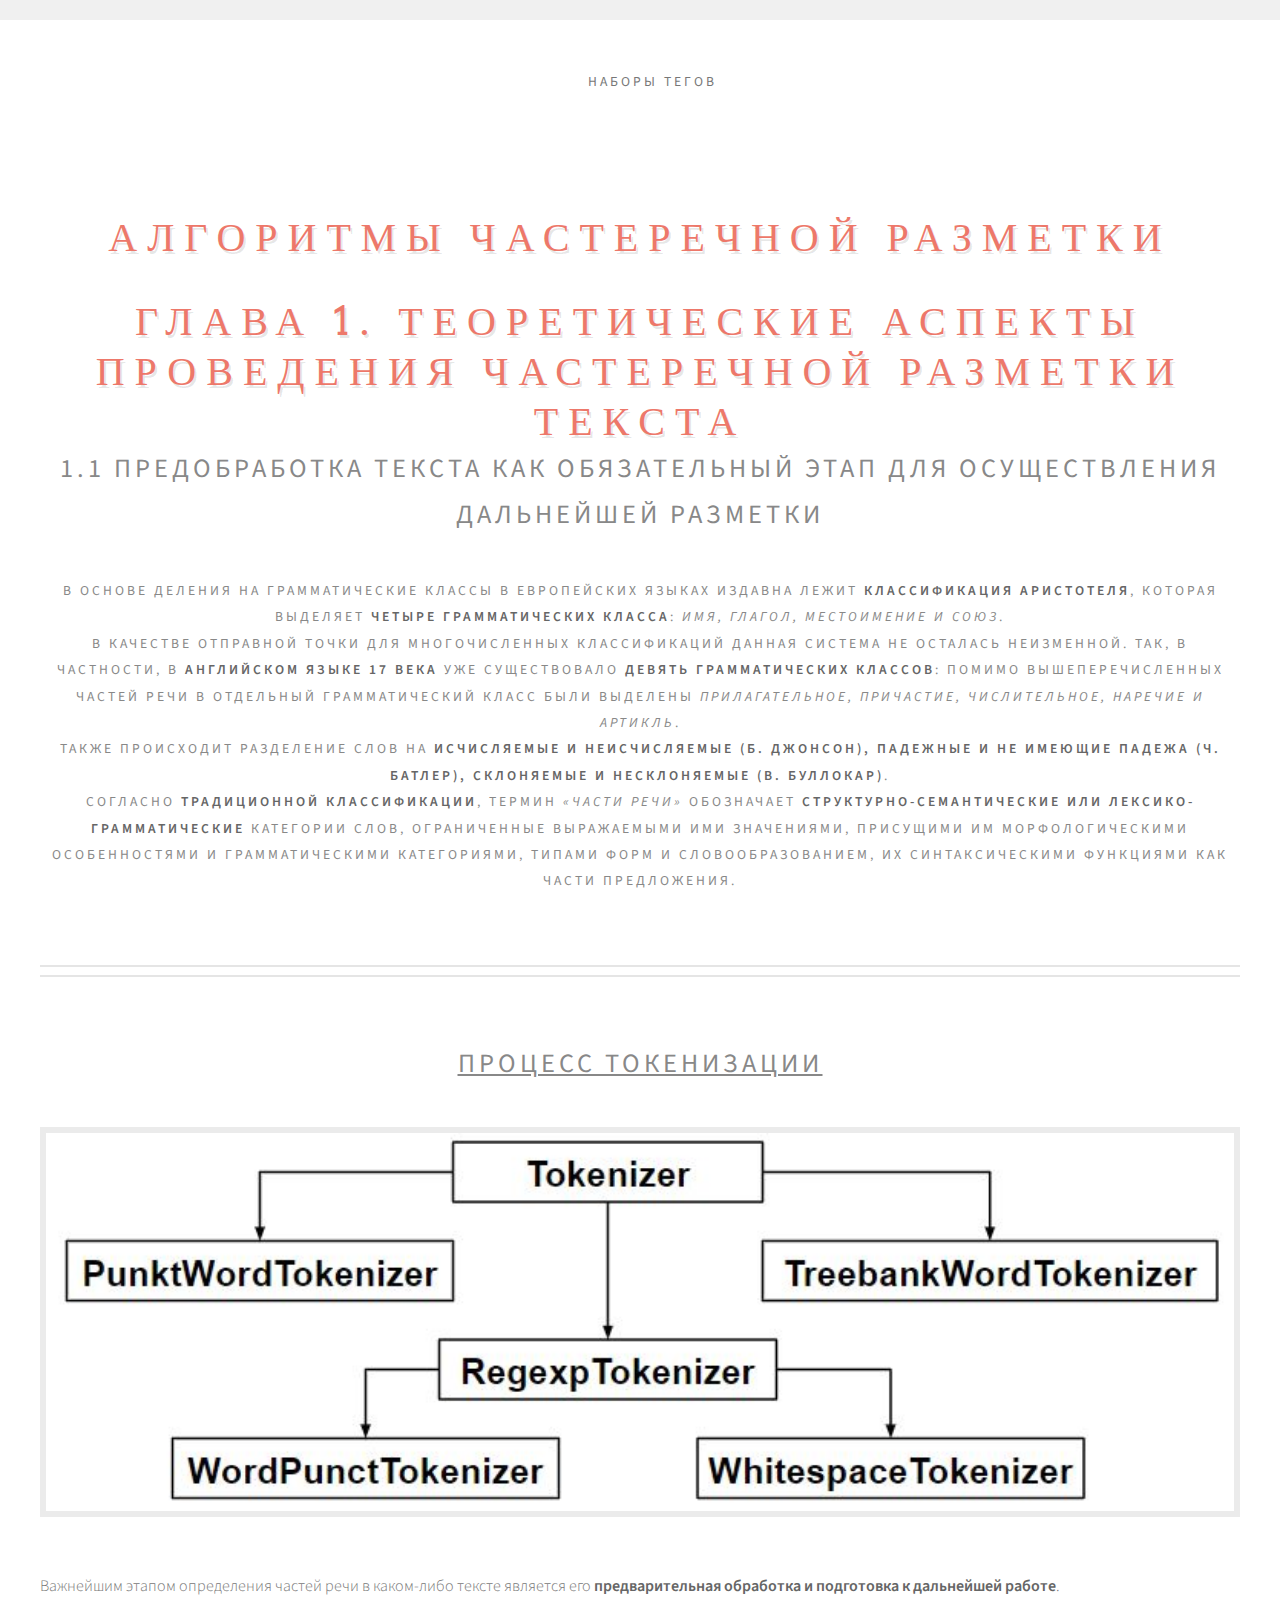
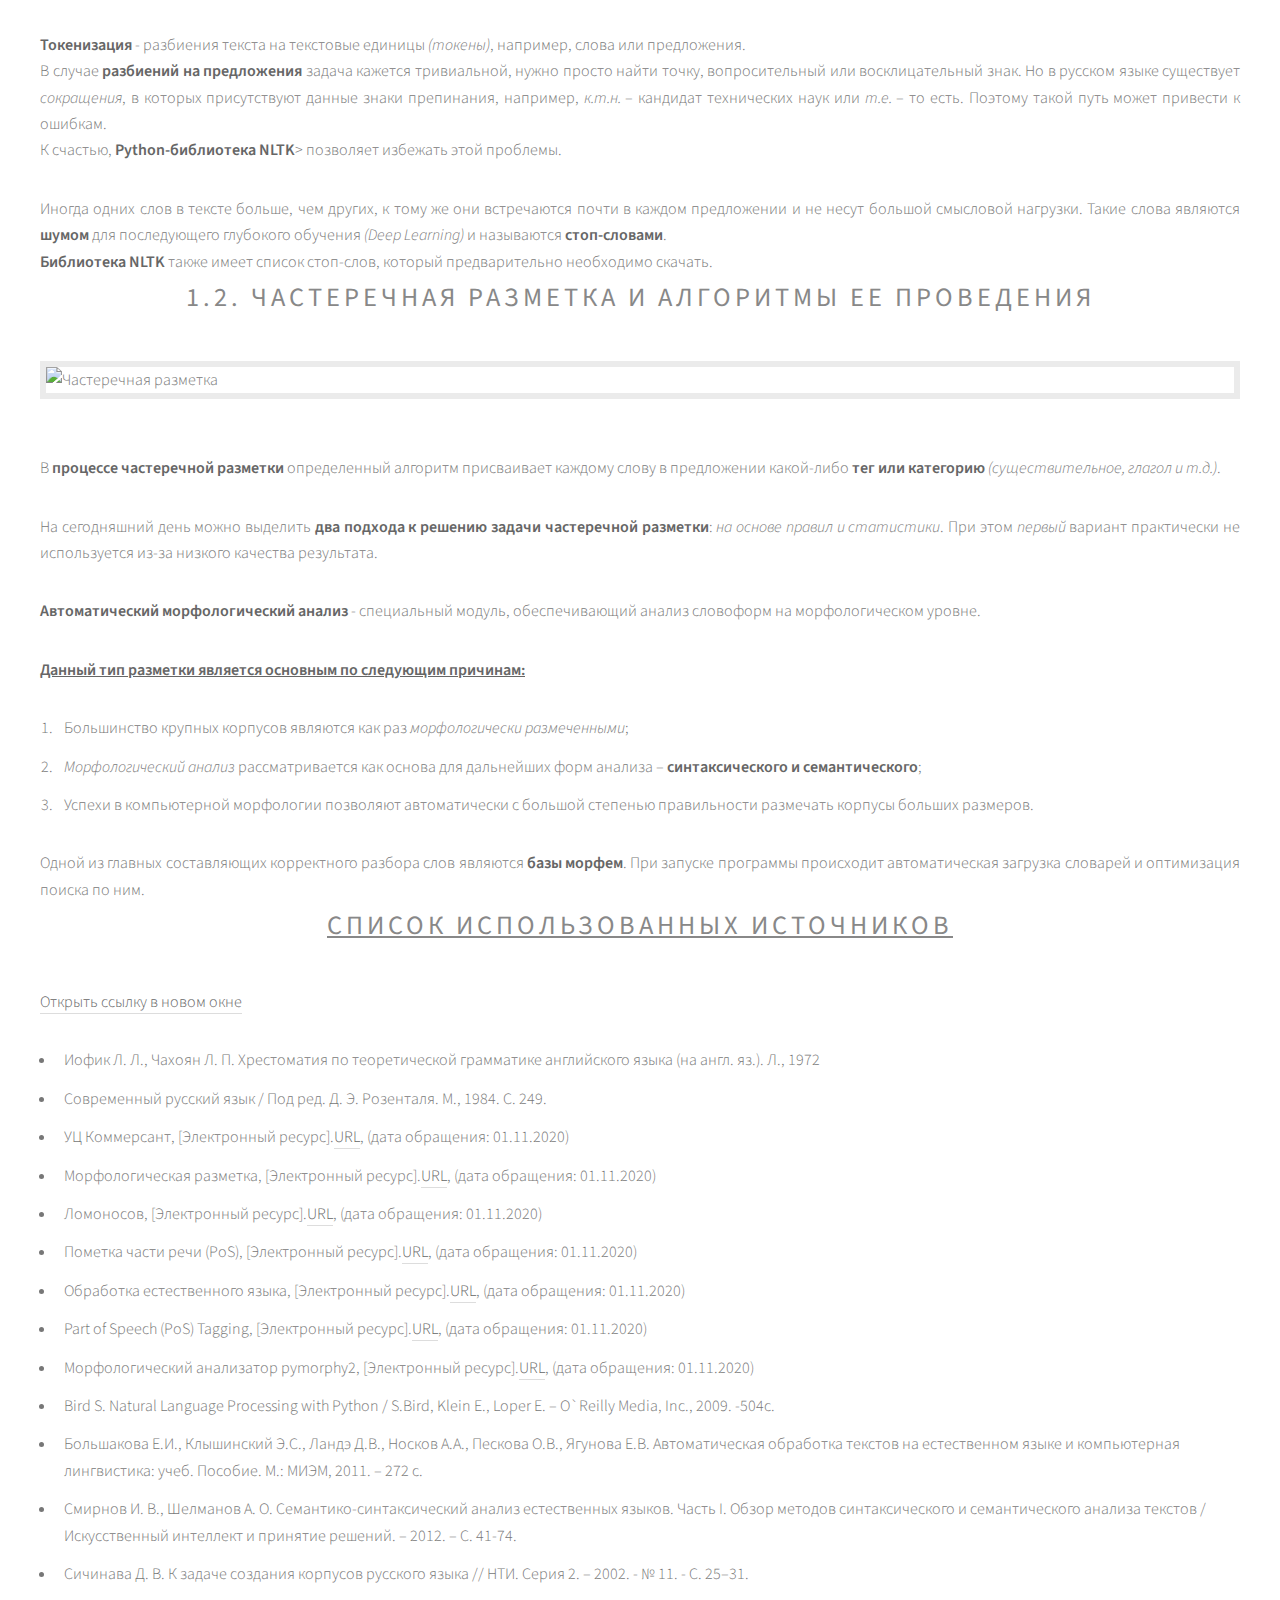
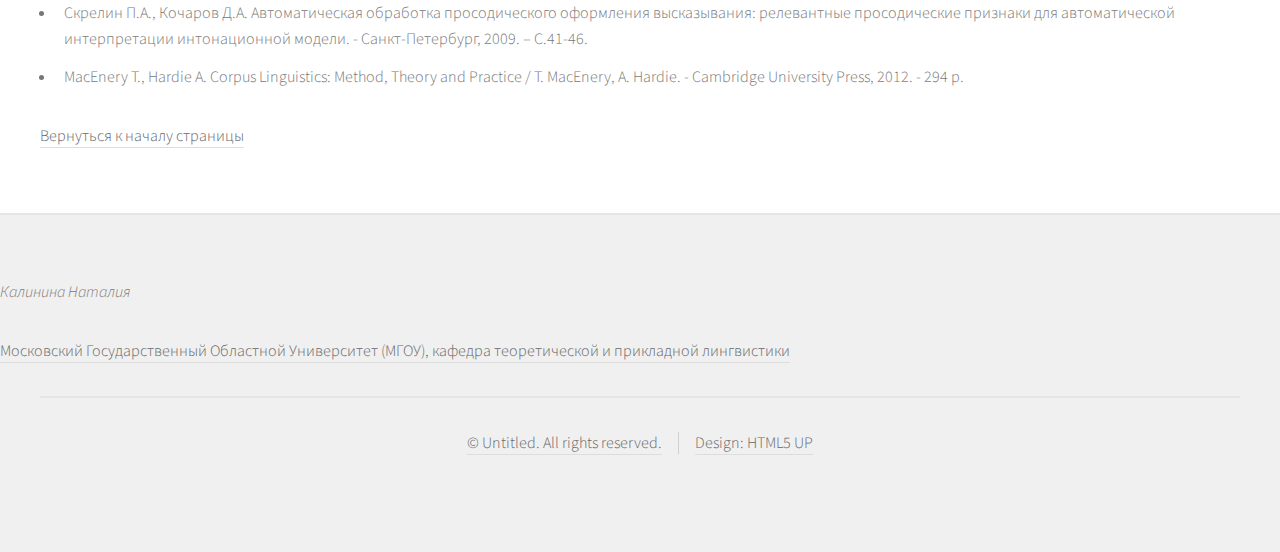
==== commit 24066254: "Update index.html" ====
--- a/index.html
+++ b/index.html
@@ -6,6 +6,7 @@
 -->
 <html>
 	<head>
+		<h3 id = "reference"></h3>
 		<title>Алгоритмы частеречной разметки</title>
 		<meta charset="utf-8" />
 		<meta name="viewport" content="width=device-width, initial-scale=1, user-scalable=no" />
@@ -48,7 +49,7 @@
 									<header>
 										<h2><u>Процесс токенизации</u></h2>
 									</header>
-									<span class="image featured"><img src="https://github.com/webdeveloper611/tagging/blob/main/%D0%A2%D0%BE%D0%BA%D0%B5%D0%BD%D0%B8%D0%B7%D0%B0%D1%86%D0%B8%D1%8F%20%D1%82%D0%B5%D0%BA%D1%81%D1%82%D0%B0.jpg" alt="" /></span>
+									<span class="image featured"><img src="Токенизация текста.jpg" alt="" /></span>
 									<p>Важнейшим этапом определения частей речи в каком-либо тексте является его <strong>предварительная обработка и подготовка к дальнейшей работе</strong>.</p>
 								  <p><strong>Токенизация</strong> - разбиения текста на текстовые единицы <em>(токены)</em>, например, слова или предложения.<br>
 								  В случае <strong>разбиений на предложения</strong> задача кажется тривиальной, нужно просто найти точку, вопросительный или восклицательный знак. Но в русском языке существует <em>сокращения</em>, в которых присутствуют данные знаки препинания, например, <em>к.т.н.</em> – кандидат технических наук или <em>т.е.</em> – то есть. Поэтому такой путь может привести к ошибкам.<br>
